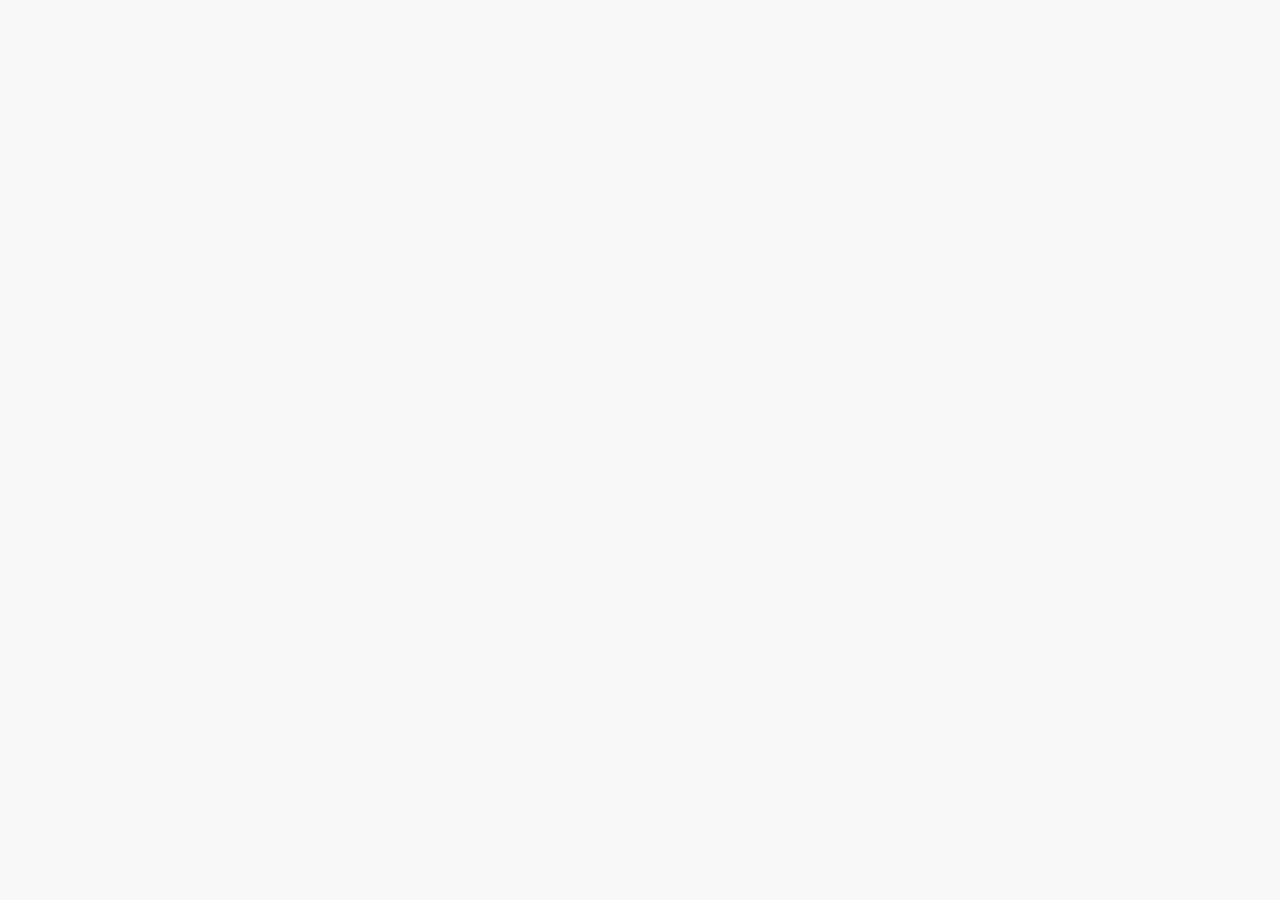
==== auth.html @ 91803600 "chore: initialize project structur" ====
<!DOCTYPE html>
<html lang="en">
  <head>
    <meta charset="UTF-8" />
    <meta name="viewport" content="width=device-width, initial-scale=1.0" />
    <title>Login</title>
    <link
      rel="stylesheet"
      href="https://cdnjs.cloudflare.com/ajax/libs/font-awesome/6.0.0/css/all.min.css"
    />
    <link rel="stylesheet" href="./css/global.css" />
  </head>
  <body>
    <script type="module" src="./auth.js"></script>
  </body>
</html>
---- css/global.css ----
:root {
  --color-primary: #2465f7;
  --color-secondary: #1e66f72a;
  --color-background: #f8f8f8;
  --color-warning: #e9c601;
  --color-error: #f75e4b;
}

* {
  padding: 0;
  margin: 0;
  box-sizing: border-box;
  font-family: Arial, Helvetica, sans-serif;
}

body {
  max-width: 1200px;
  margin: auto;
  background-color: var(--color-background);
}

#loader {
  width: 100px;
  height: 100px;
  margin: auto;
  border: 7px solid var(--color-primary);
  border-bottom-color: transparent;
  border-top-color: transparent;
  border-radius: 50%;
  display: inline-block;
  animation: rotation 0.8s linear infinite;
}

@keyframes rotation {
  0% {
    transform: rotate(0deg);
  }
  100% {
    transform: rotate(360deg);
  }
}
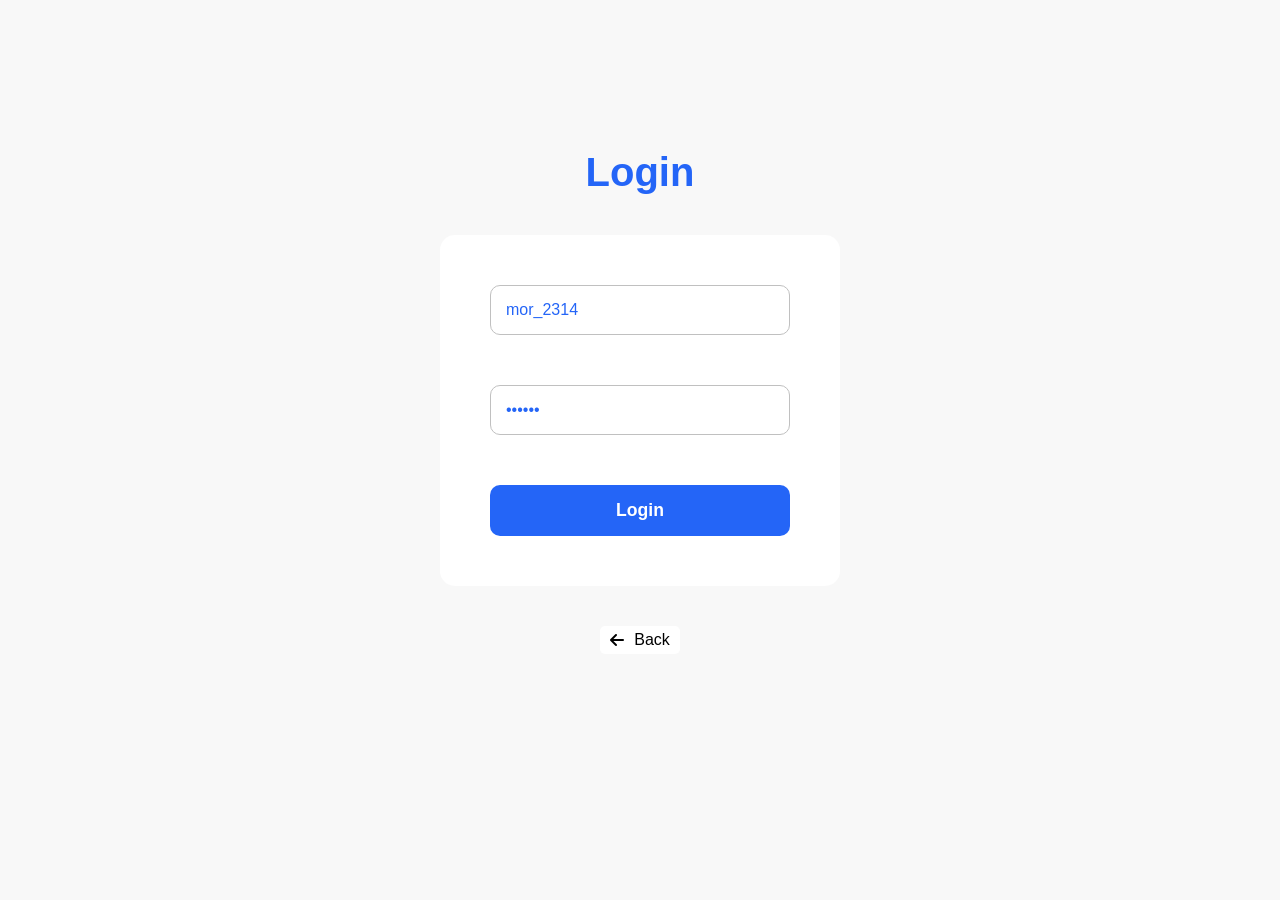
==== commit d41b5faa: "feat: add login page and styles" ====
--- a/auth.html
+++ b/auth.html
@@ -1,4 +1,4 @@
-<!DOCTYPE html>
+<!doctype html>
 <html lang="en">
   <head>
     <meta charset="UTF-8" />
@@ -9,8 +9,21 @@
       href="https://cdnjs.cloudflare.com/ajax/libs/font-awesome/6.0.0/css/all.min.css"
     />
     <link rel="stylesheet" href="./css/global.css" />
+    <link rel="stylesheet" href="./css/auth.css" />
   </head>
   <body>
+    <div id="container">
+      <h2>Login</h2>
+      <form>
+        <input type="text" placeholder="Username:" value="mor_2314" />
+        <input type="password" placeholder="Password" value="83r5^_" />
+        <button type="submit">Login</button>
+      </form>
+      <a href="./index.html">
+        <i class="fa-solid fa-arrow-left"></i>
+        <p>Back</p>
+      </a>
+    </div>
     <script type="module" src="./auth.js"></script>
   </body>
 </html>
--- a/css/auth.css
+++ b/css/auth.css
@@ -0,0 +1,73 @@
+#container {
+  display: flex;
+  flex-direction: column;
+  align-items: center;
+  padding-top: 150px;
+}
+
+h2 {
+  font-size: 2.5rem;
+  margin-bottom: 40px;
+  color: var(--color-primary);
+}
+
+form {
+  display: flex;
+  flex-direction: column;
+  background-color: #fff;
+  padding: 50px;
+  border-radius: 15px;
+}
+
+input {
+  border: 1px solid silver;
+  padding: 15px;
+  margin-bottom: 50px;
+  font-size: 1rem;
+  color: var(--color-primary);
+  border-radius: 10px;
+  width: 300px;
+}
+
+input:focus {
+  outline: none;
+  border-color: var(--color-primary);
+}
+
+button {
+  border: none;
+  background-color: var(--color-primary);
+  padding: 15px;
+  border-radius: 10px;
+  color: #fff;
+  font-size: 1.1rem;
+  font-weight: 600;
+  cursor: pointer;
+  transform: all 0.1s ease-in;
+}
+
+button:hover {
+  background-color: var(--color-secondary);
+  color: var(--color-primary);
+}
+
+a {
+  display: flex;
+  align-items: center;
+  text-decoration: none;
+  color: #000;
+  margin-top: 40px;
+  background-color: #fff;
+  padding: 5px 10px;
+  border-radius: 5px;
+  transition: all 0.2s ease-in;
+}
+
+
+a p {
+    margin-left: 10px;
+}
+
+a:hover {
+ transform: scale(1.3);   
+}
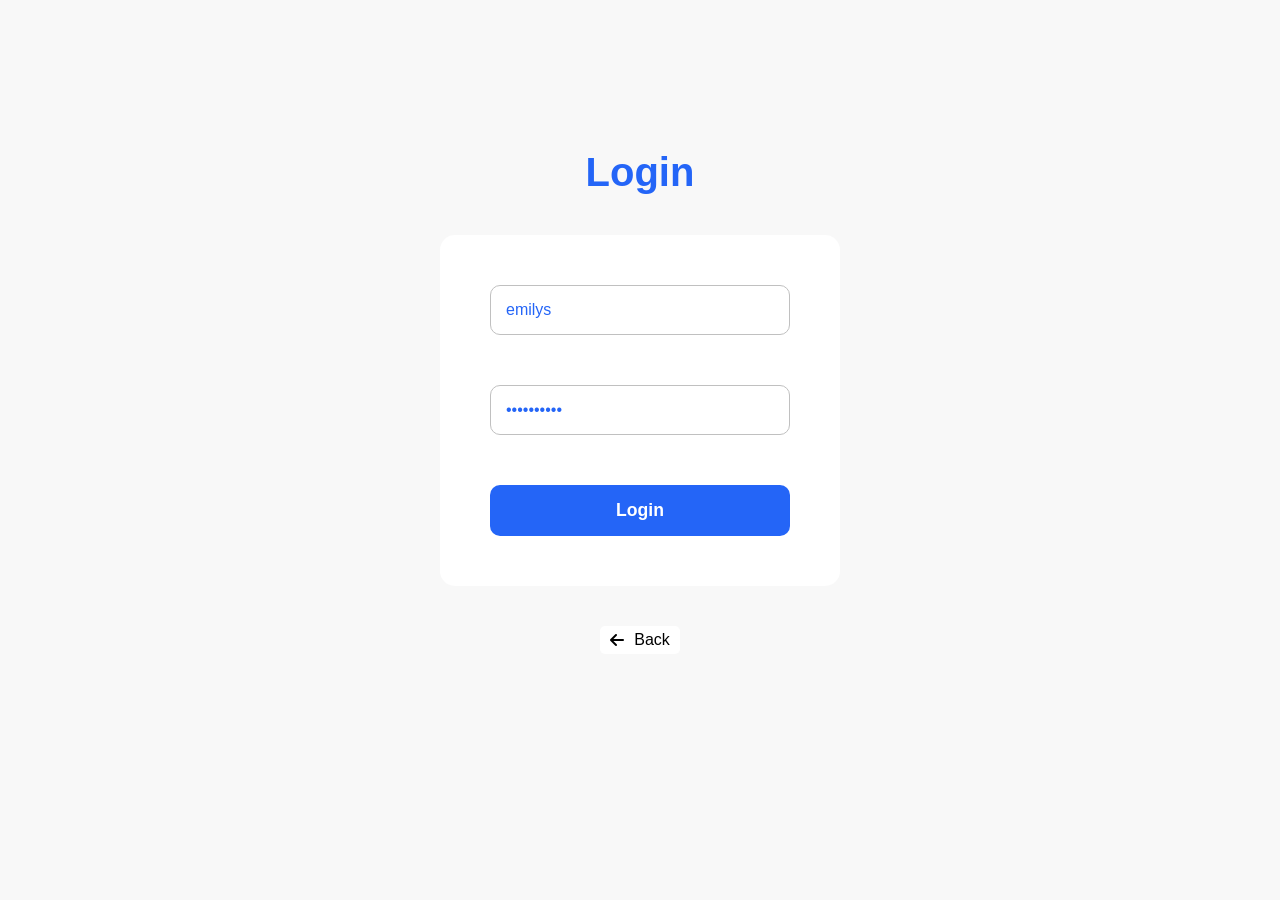
==== commit 1eb77e25: "feat: implement authentication with DummyJSON API" ====
--- a/auth.html
+++ b/auth.html
@@ -15,8 +15,8 @@
     <div id="container">
       <h2>Login</h2>
       <form>
-        <input type="text" placeholder="Username:" value="mor_2314" />
-        <input type="password" placeholder="Password" value="83r5^_" />
+        <input type="text" placeholder="Username"   value="emilys" />
+        <input type="password" placeholder="Password" value="emilyspass" />
         <button type="submit">Login</button>
       </form>
       <a href="./index.html">
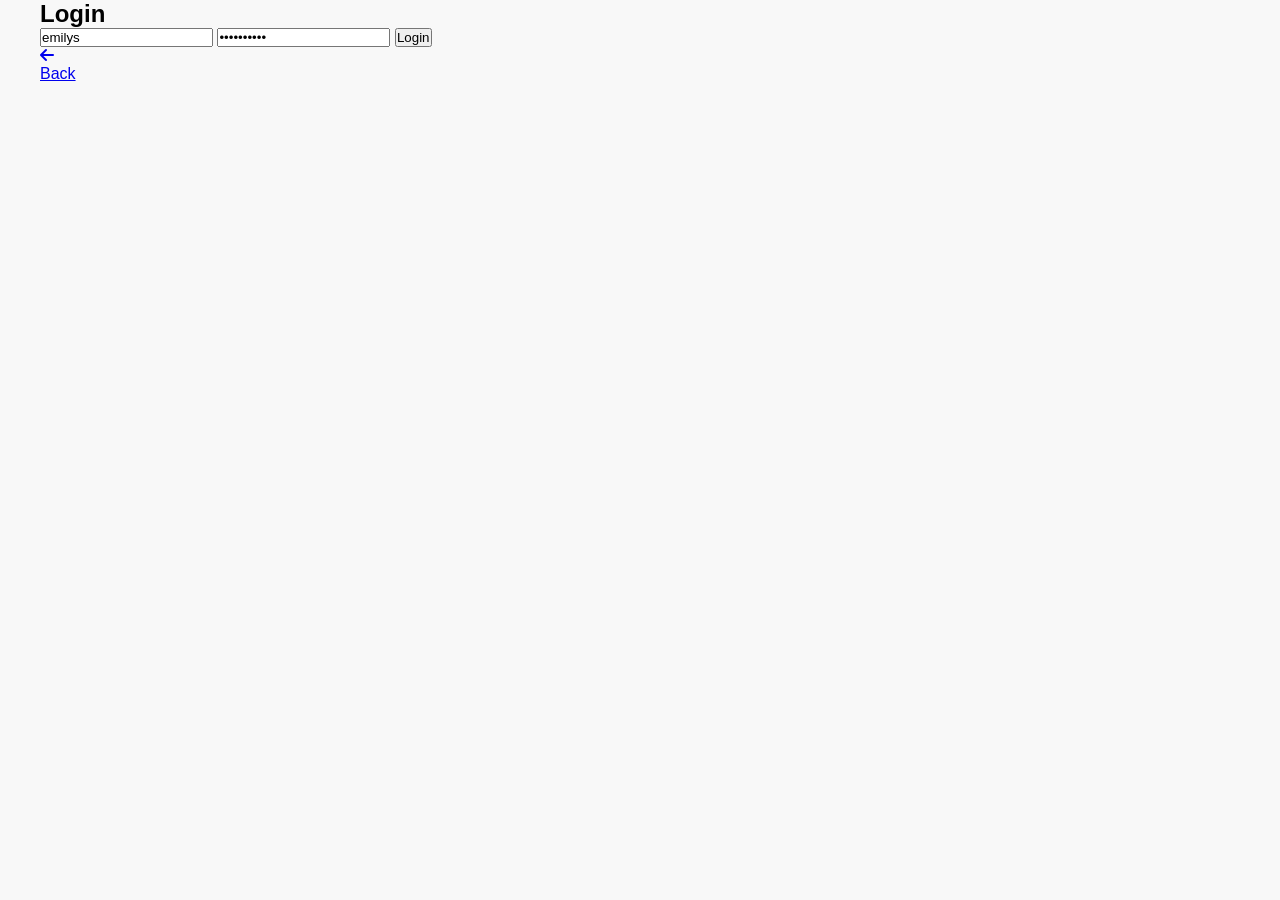
==== commit 91d4976f: "refactor: separate authentication and HTTP request logic" ====
--- a/auth.html
+++ b/auth.html
@@ -9,7 +9,7 @@
       href="https://cdnjs.cloudflare.com/ajax/libs/font-awesome/6.0.0/css/all.min.css"
     />
     <link rel="stylesheet" href="./css/global.css" />
-    <link rel="stylesheet" href="./css/auth.css" />
+    <link rel="stylesheet" type="module" href="./css/auth.css" />
   </head>
   <body>
     <div id="container">
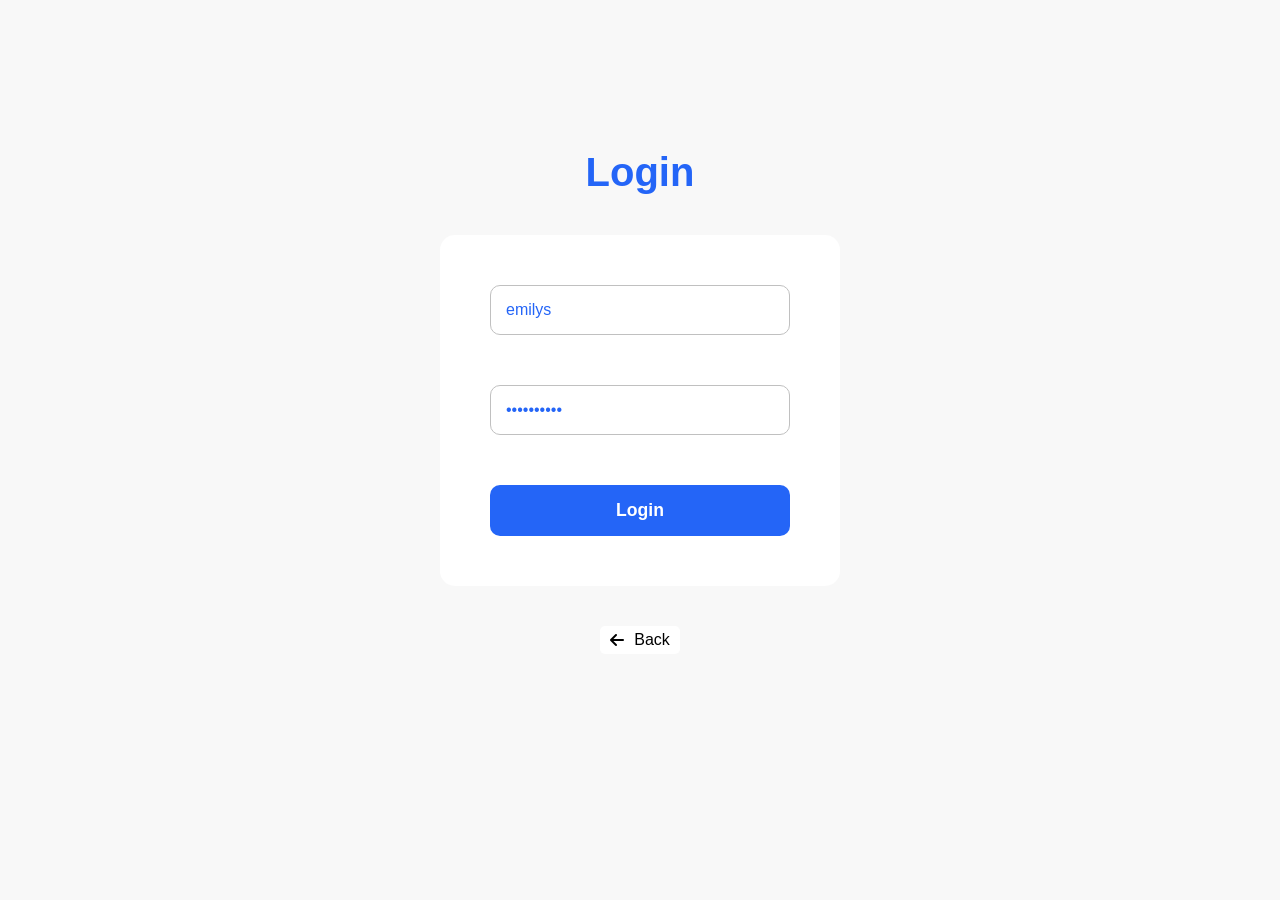
==== commit 784adc65: "refactor: store access token in client cookie" ====
--- a/auth.html
+++ b/auth.html
@@ -9,7 +9,7 @@
       href="https://cdnjs.cloudflare.com/ajax/libs/font-awesome/6.0.0/css/all.min.css"
     />
     <link rel="stylesheet" href="./css/global.css" />
-    <link rel="stylesheet" type="module" href="./css/auth.css" />
+    <link rel="stylesheet" href="./css/auth.css" />
   </head>
   <body>
     <div id="container">
